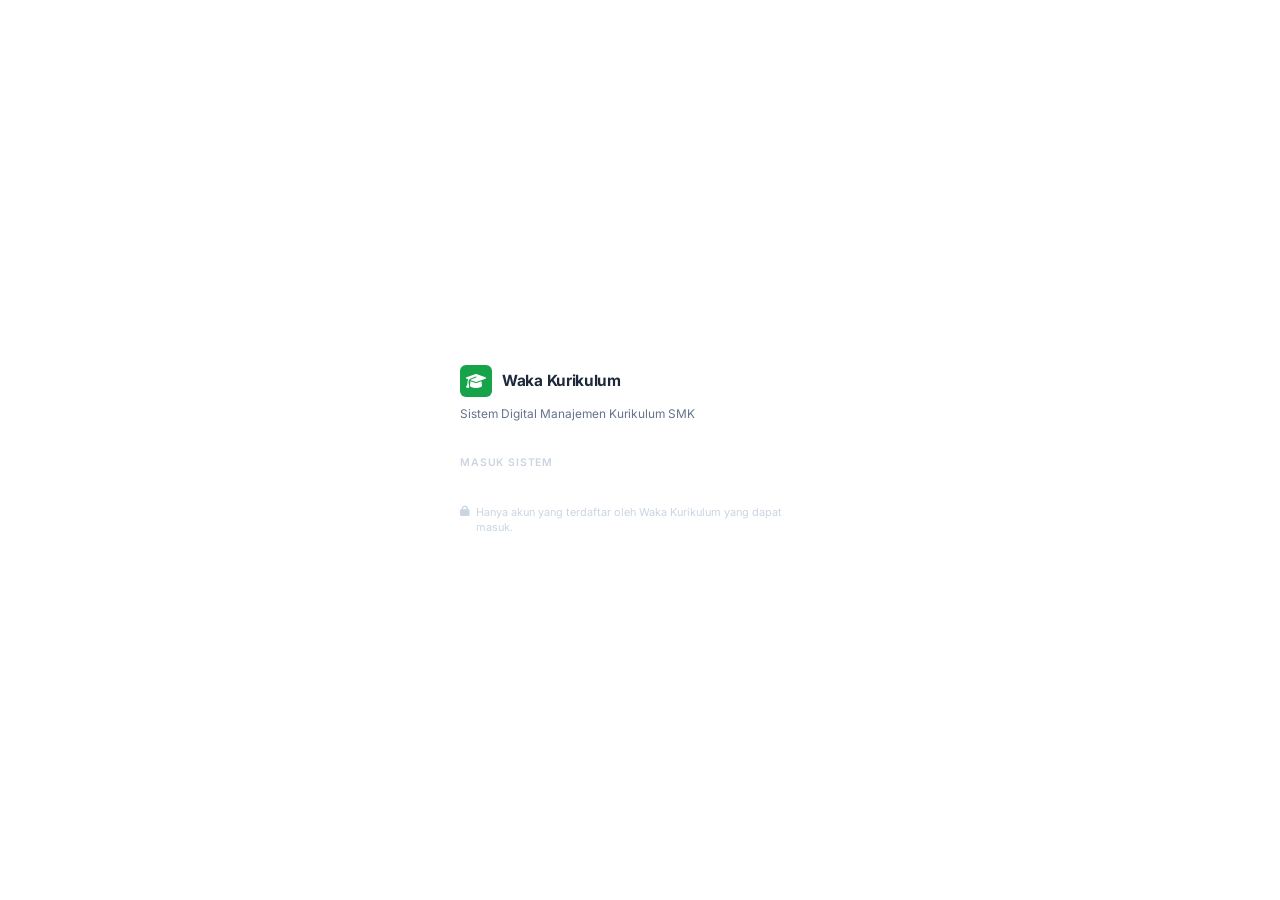
==== frontend/index.html @ 3661258d "initial: wakaAPP" ====
<!DOCTYPE html>
<html lang="id">
<head>
  <meta charset="UTF-8">
  <meta name="viewport" content="width=device-width, initial-scale=1.0, maximum-scale=1.0, user-scalable=no">
  <title>Sistem Waka Kurikulum SMK</title>
  <meta name="description" content="Sistem Digital Waka Kurikulum SMK — E-Jurnal Harian, Absensi Wajah, Dashboard Analisis & Manajemen Perangkat Ajar.">
  <meta name="theme-color" content="#16a34a">
  <meta name="mobile-web-app-capable" content="yes">
  <meta name="apple-mobile-web-app-capable" content="yes">
  <meta name="apple-mobile-web-app-status-bar-style" content="black-translucent">
  <meta name="apple-mobile-web-app-title" content="Waka Kurikulum">
  <link rel="icon" type="image/svg+xml" href="data:image/svg+xml,<svg xmlns='http://www.w3.org/2000/svg' viewBox='0 0 100 100'><text y='.9em' font-size='90'>🎓</text></svg>">

  <!-- Google Fonts -->
  <link rel="preconnect" href="https://fonts.googleapis.com">
  <link rel="preconnect" href="https://fonts.gstatic.com" crossorigin>
  <link href="https://fonts.googleapis.com/css2?family=Inter:wght@400;500;600;700&display=swap" rel="stylesheet">

  <!-- Font Awesome -->
  <link rel="stylesheet" href="https://cdnjs.cloudflare.com/ajax/libs/font-awesome/6.5.0/css/all.min.css">

  <!-- Google Identity Services -->
  <script src="https://accounts.google.com/gsi/client"></script>

  <!-- App Styles -->
  <link rel="stylesheet" href="css/style.css">
</head>
<body>

  <!-- ==================== LOGIN SCREEN ==================== -->
  <div id="login-screen" class="login-screen">
    <div class="login-card">
      <div class="login-logo">
        <div class="login-brand">
          <div class="login-brand-icon"><i class="fa-solid fa-graduation-cap"></i></div>
          <h1 class="login-brand-name">Waka Kurikulum</h1>
        </div>
        <p class="login-tagline">Sistem Digital Manajemen Kurikulum SMK</p>
      </div>

      <div class="login-divider">
        <span>Masuk Sistem</span>
      </div>

      <!-- Container untuk Google Sign-In Button Native -->
      <div id="google-login-container" style="display: flex; justify-content: center; width: 100%; margin-top: 20px;"></div>

      <p class="login-note">
        <i class="fa-solid fa-lock"></i>
        <span>Hanya akun yang terdaftar oleh Waka Kurikulum yang dapat masuk.</span>
      </p>

      <!-- DEV MODE: Quick Login (hanya tampil saat CONFIG.DEV_MODE = true) -->
      <div id="dev-login-panel" style="display:none;">
        <div class="dev-panel-label">🛠️ DEV MODE — Pilih Role:</div>
        <div class="dev-role-grid">
          <button class="dev-role-btn guru" onclick="App.devLogin('guru')">Guru</button>
          <button class="dev-role-btn waka" onclick="App.devLogin('waka')">Waka</button>
          <button class="dev-role-btn kepsek" onclick="App.devLogin('kepsek')">Kepsek</button>
        </div>
      </div>

      <div id="login-error-msg" style="display:none;" class="login-error">
        <i class="fa-solid fa-circle-exclamation"></i>
        <span id="login-error-text"></span>
      </div>
    </div>
  </div>

  <!-- ==================== APP SHELL ==================== -->
  <div id="app-shell" class="app-shell hidden">

    <!-- Side / Bottom Navigation -->
    <nav id="app-nav" class="app-nav">
      <div class="nav-brand">
        <div class="nav-brand-icon"><i class="fa-solid fa-graduation-cap"></i></div>
        <div>
          <div class="nav-brand-name">Waka Kurikulum</div>
          <div class="nav-brand-sub">Sistem Manajemen</div>
        </div>
      </div>
      <div class="nav-section-label">Menu Utama</div>
      <div id="nav-items" class="nav-items"></div>
      <div class="nav-footer">
        <div class="nav-user" id="nav-user-info"></div>
        <button id="btn-logout" class="btn-logout" onclick="App.logout()">
          <i class="fa-solid fa-right-from-bracket"></i>
          <span>Keluar</span>
        </button>
      </div>
    </nav>

    <!-- Mobile Top Bar -->
    <header class="mobile-header">
      <div class="mobile-header-left">
        <!-- Hamburger button untuk buka sidebar -->
        <button class="hamburger-btn" id="btn-hamburger" onclick="App.toggleSidebar()" aria-label="Menu">
          <i class="fa-solid fa-bars"></i>
        </button>
        <div class="mobile-logo-icon"><i class="fa-solid fa-graduation-cap"></i></div>
        <span id="mobile-page-title">Beranda</span>
      </div>
      <div id="mobile-user-avatar" class="mobile-user-avatar"></div>
    </header>

    <!-- Overlay backdrop untuk sidebar mobile -->
    <div id="sidebar-overlay" class="sidebar-overlay" onclick="App.toggleSidebar()"></div>

    <!-- Main Content Area -->
    <main id="main-content" class="main-content">
      <div id="page-container" class="page-container"></div>
    </main>

    <!-- Mobile Bottom Nav -->
    <nav id="mobile-bottom-nav" class="mobile-bottom-nav"></nav>
  </div>

  <!-- ==================== LOADING OVERLAY ==================== -->
  <div id="loading-overlay" class="loading-overlay hidden">
    <div class="loading-spinner">
      <div class="spinner-ring"></div>
      <p id="loading-text">Memuat...</p>
    </div>
  </div>

  <!-- ==================== TOAST NOTIFICATION ==================== -->
  <div id="toast-container" class="toast-container"></div>

  <!-- ==================== SCRIPTS ==================== -->
  <script src="js/config.js"></script>
  <script src="js/mock_api.js"></script>
  <script src="js/api.js"></script>
  <script src="js/pages/dashboard.js"></script>
  <script src="js/pages/ejurnal.js"></script>
  <script src="js/pages/absen.js"></script>
  <script src="js/pages/jadwal.js"></script>
  <script src="js/pages/perangkat.js"></script>
  <script src="js/pages/pkl.js"></script>
  <script src="js/pages/supervisi.js"></script>
  <script src="js/pages/master.js"></script>
  <script src="js/app.js"></script>

</body>
</html>
---- frontend/css/style.css ----
/*
 * style.css — Waka Kurikulum UI
 * Design: Minimalist Corporate
 * Palette: Green accent, neutral grays
 * No glassmorphism. No decorative gradients. No AI slop.
 */

/* ============================================
   RESET & BASE
   ============================================ */
*, *::before, *::after { box-sizing: border-box; margin: 0; padding: 0; }

:root {
  /* Accent */
  --green:       #16a34a;
  --green-dark:  #15803d;
  --green-light: #dcfce7;
  --green-muted: #86efac;

  /* Neutrals */
  --black:   #0f172a;
  --gray-9:  #1e293b;
  --gray-7:  #334155;
  --gray-5:  #64748b;
  --gray-3:  #cbd5e1;
  --gray-2:  #e2e8f0;
  --gray-1:  #f1f5f9;
  --white:   #ffffff;

  /* Semantic */
  --text-primary:   var(--gray-9);
  --text-secondary: var(--gray-5);
  --text-muted:     var(--gray-3);
  --border:         var(--gray-2);
  --surface:        var(--white);
  --bg:             var(--gray-1);

  /* Status */
  --success: #16a34a;
  --warning: #d97706;
  --danger:  #dc2626;
  --info:    #2563eb;

  /* Layout */
  --sidebar-w: 220px;
  --topbar-h:  52px;
  --bottomnav-h: 56px;

  /* Misc */
  --radius: 6px;
  --font: 'Inter', system-ui, -apple-system, sans-serif;
}

html { font-size: 14px; }

body {
  font-family: var(--font);
  background: var(--bg);
  color: var(--text-primary);
  line-height: 1.5;
  -webkit-font-smoothing: antialiased;
}

a { color: var(--green); text-decoration: none; }
a:hover { text-decoration: underline; }

button { font-family: var(--font); cursor: pointer; }
input, select, textarea { font-family: var(--font); }

.hidden { display: none !important; }


/* ============================================
   LOGIN SCREEN
   ============================================ */
.login-screen {
  min-height: 100vh;
  display: flex;
  align-items: center;
  justify-content: center;
  background: var(--white);
  padding: 24px;
}

.login-card {
  width: 100%;
  max-width: 360px;
}

.login-logo {
  margin-bottom: 32px;
}

.login-brand {
  display: flex;
  align-items: center;
  gap: 10px;
  margin-bottom: 8px;
}

.login-brand-icon {
  width: 32px;
  height: 32px;
  background: var(--green);
  border-radius: var(--radius);
  display: flex;
  align-items: center;
  justify-content: center;
  color: white;
  font-size: 16px;
}

.login-brand-name {
  font-size: 1.1rem;
  font-weight: 700;
  color: var(--text-primary);
  letter-spacing: -0.3px;
}

.login-tagline {
  font-size: 0.85rem;
  color: var(--text-secondary);
}

.login-divider {
  font-size: 0.75rem;
  color: var(--text-muted);
  text-transform: uppercase;
  letter-spacing: 0.08em;
  font-weight: 600;
  margin-bottom: 16px;
}

.btn-google-login {
  display: flex;
  align-items: center;
  justify-content: center;
  gap: 10px;
  width: 100%;
  padding: 10px 16px;
  border: 1px solid var(--border);
  border-radius: var(--radius);
  background: var(--white);
  color: var(--text-primary);
  font-size: 0.875rem;
  font-weight: 500;
  transition: background 0.15s, border-color 0.15s;
}
.btn-google-login:hover {
  background: var(--gray-1);
  border-color: var(--gray-3);
}

.login-note {
  margin-top: 14px;
  font-size: 0.78rem;
  color: var(--text-muted);
  display: flex;
  align-items: flex-start;
  gap: 6px;
  line-height: 1.4;
}
.login-note i { margin-top: 1px; }

/* Dev Mode Panel */
#dev-login-panel {
  margin-top: 20px;
  padding: 14px;
  background: #fffbeb;
  border: 1px solid #fde68a;
  border-radius: var(--radius);
}
.dev-panel-label {
  font-size: 0.72rem;
  font-weight: 600;
  color: #92400e;
  text-transform: uppercase;
  letter-spacing: 0.06em;
  margin-bottom: 10px;
}
.dev-role-grid {
  display: grid;
  grid-template-columns: repeat(3, 1fr);
  gap: 8px;
}
.dev-role-btn {
  padding: 8px 4px;
  border: none;
  border-radius: var(--radius);
  font-size: 0.78rem;
  font-weight: 600;
  cursor: pointer;
  transition: opacity 0.15s;
}
.dev-role-btn:hover { opacity: 0.85; }
.dev-role-btn.guru   { background: var(--info);    color: white; }
.dev-role-btn.waka   { background: #7c3aed;        color: white; }
.dev-role-btn.kepsek { background: var(--success); color: white; }

.login-error {
  margin-top: 14px;
  padding: 10px 12px;
  background: #fef2f2;
  border: 1px solid #fecaca;
  border-radius: var(--radius);
  font-size: 0.82rem;
  color: var(--danger);
  display: flex;
  gap: 8px;
  align-items: flex-start;
}


/* ============================================
   APP SHELL
   ============================================ */
.app-shell {
  display: flex;
  min-height: 100vh;
}

/* Sidebar */
.app-nav {
  position: fixed;
  top: 0;
  left: 0;
  width: var(--sidebar-w);
  height: 100vh;
  background: var(--white);
  border-right: 1px solid var(--border);
  display: flex;
  flex-direction: column;
  z-index: 100;
  overflow-y: auto;
}

.nav-brand {
  display: flex;
  align-items: center;
  gap: 9px;
  padding: 16px 16px 14px;
  border-bottom: 1px solid var(--border);
}
.nav-brand-icon {
  width: 28px;
  height: 28px;
  background: var(--green);
  border-radius: 5px;
  display: flex;
  align-items: center;
  justify-content: center;
  color: white;
  font-size: 13px;
  flex-shrink: 0;
}
.nav-brand-name {
  font-size: 0.875rem;
  font-weight: 700;
  color: var(--text-primary);
  letter-spacing: -0.2px;
  line-height: 1.2;
}
.nav-brand-sub {
  font-size: 0.7rem;
  color: var(--text-muted);
  font-weight: 400;
}

.nav-section-label {
  padding: 14px 16px 4px;
  font-size: 0.68rem;
  font-weight: 600;
  color: var(--text-muted);
  text-transform: uppercase;
  letter-spacing: 0.08em;
}

.nav-items { padding: 6px 8px; flex: 1; }

.nav-item {
  display: flex;
  align-items: center;
  gap: 9px;
  padding: 8px 10px;
  border-radius: var(--radius);
  cursor: pointer;
  font-size: 0.84rem;
  font-weight: 500;
  color: var(--text-secondary);
  transition: background 0.12s, color 0.12s;
  user-select: none;
}
.nav-item i {
  width: 16px;
  font-size: 13px;
  text-align: center;
  flex-shrink: 0;
}
.nav-item:hover { background: var(--gray-1); color: var(--text-primary); }
.nav-item.active {
  background: var(--green-light);
  color: var(--green-dark);
  font-weight: 600;
}
.nav-item.active i { color: var(--green); }

.nav-footer {
  padding: 12px 8px;
  border-top: 1px solid var(--border);
}

.nav-user {
  display: flex;
  align-items: center;
  gap: 9px;
  padding: 8px 10px;
  margin-bottom: 4px;
  border-radius: var(--radius);
}
.nav-user-avatar {
  width: 28px;
  height: 28px;
  border-radius: 50%;
  background: var(--green-light);
  color: var(--green-dark);
  font-size: 0.72rem;
  font-weight: 700;
  display: flex;
  align-items: center;
  justify-content: center;
  flex-shrink: 0;
}
.nav-user-name {
  font-size: 0.8rem;
  font-weight: 600;
  color: var(--text-primary);
  white-space: nowrap;
  overflow: hidden;
  text-overflow: ellipsis;
}
.nav-user-role {
  font-size: 0.7rem;
  color: var(--text-muted);
}

.btn-logout {
  display: flex;
  align-items: center;
  gap: 8px;
  width: 100%;
  padding: 7px 10px;
  border: none;
  border-radius: var(--radius);
  background: transparent;
  color: var(--text-secondary);
  font-size: 0.82rem;
  font-weight: 500;
  cursor: pointer;
  transition: background 0.12s, color 0.12s;
}
.btn-logout:hover { background: #fef2f2; color: var(--danger); }
.btn-logout i { font-size: 12px; }


/* Main Content */
.main-content {
  margin-left: var(--sidebar-w);
  min-height: 100vh;
  width: calc(100% - var(--sidebar-w));
}

.page-container {
  max-width: 900px;
  margin: 0 auto;
  padding: 28px 24px;
}

/* Mobile header */
.mobile-header {
  display: none;
  position: fixed;
  top: 0;
  left: 0;
  right: 0;
  height: var(--topbar-h);
  background: var(--white);
  border-bottom: 1px solid var(--border);
  padding: 0 16px;
  align-items: center;
  justify-content: space-between;
  z-index: 200;
}
.mobile-header-left { display: flex; align-items: center; gap: 10px; }
.mobile-logo-icon {
  width: 26px; height: 26px;
  background: var(--green);
  border-radius: 5px;
  display: flex; align-items: center; justify-content: center;
  color: white; font-size: 12px;
}
.mobile-page-title {
  font-size: 0.9rem;
  font-weight: 600;
  color: var(--text-primary);
}
.mobile-user-avatar {
  width: 28px; height: 28px;
  border-radius: 50%;
  background: var(--green-light);
  color: var(--green-dark);
  font-size: 0.7rem;
  font-weight: 700;
  display: flex; align-items: center; justify-content: center;
}

/* Mobile bottom nav */
.mobile-bottom-nav {
  display: none;
  position: fixed;
  bottom: 0; left: 0; right: 0;
  height: var(--bottomnav-h);
  background: var(--white);
  border-top: 1px solid var(--border);
  z-index: 200;
  flex-direction: row;
  align-items: stretch;
}

.mobile-nav-item {
  flex: 1;
  display: flex;
  flex-direction: column;
  align-items: center;
  justify-content: center;
  gap: 3px;
  cursor: pointer;
  font-size: 0.6rem;
  font-weight: 500;
  color: var(--text-muted);
  transition: color 0.12s;
  border: none;
  background: none;
  padding: 6px 0;
}
.mobile-nav-item i { font-size: 16px; }
.mobile-nav-item.active { color: var(--green); }
.mobile-nav-item span { font-size: 0.6rem; }


/* ============================================
   COMMON UI COMPONENTS
   ============================================ */

/* Page header */
.page-header {
  margin-bottom: 20px;
}
.page-header h2 {
  font-size: 1.15rem;
  font-weight: 700;
  color: var(--text-primary);
  letter-spacing: -0.3px;
  margin-bottom: 2px;
}
.page-header p {
  font-size: 0.82rem;
  color: var(--text-secondary);
}

/* Card */
.card {
  background: var(--white);
  border: 1px solid var(--border);
  border-radius: var(--radius);
  padding: 20px;
  margin-bottom: 16px;
}

.card-header {
  display: flex;
  align-items: center;
  justify-content: space-between;
  margin-bottom: 16px;
  padding-bottom: 12px;
  border-bottom: 1px solid var(--border);
}
.card-title {
  font-size: 0.875rem;
  font-weight: 600;
  color: var(--text-primary);
  display: flex;
  align-items: center;
  gap: 7px;
}
.card-title i { color: var(--text-muted); font-size: 13px; }

/* Badges */
.badge {
  display: inline-flex;
  align-items: center;
  gap: 4px;
  padding: 2px 8px;
  border-radius: 999px;
  font-size: 0.72rem;
  font-weight: 600;
}
.badge-success { background: var(--green-light);  color: var(--green-dark); }
.badge-warning { background: #fef3c7;             color: #92400e; }
.badge-danger  { background: #fef2f2;             color: var(--danger); }
.badge-info    { background: #eff6ff;             color: #1d4ed8; }
.badge-muted   { background: var(--gray-1);       color: var(--gray-5); }
.badge-primary { background: var(--green-light);  color: var(--green-dark); }

/* Buttons */
.btn {
  display: inline-flex;
  align-items: center;
  gap: 6px;
  padding: 7px 14px;
  border-radius: var(--radius);
  border: 1px solid transparent;
  font-size: 0.82rem;
  font-weight: 500;
  cursor: pointer;
  transition: background 0.12s, border-color 0.12s, color 0.12s;
  white-space: nowrap;
}
.btn:disabled { opacity: 0.5; cursor: not-allowed; }

.btn-primary {
  background: var(--green);
  color: white;
  border-color: var(--green);
}
.btn-primary:hover { background: var(--green-dark); border-color: var(--green-dark); }

.btn-outline {
  background: transparent;
  color: var(--text-secondary);
  border-color: var(--border);
}
.btn-outline:hover { background: var(--gray-1); border-color: var(--gray-3); }

.btn-ghost {
  background: transparent;
  color: var(--text-secondary);
  border-color: transparent;
}
.btn-ghost:hover { background: var(--gray-1); }

.btn-danger {
  background: var(--danger);
  color: white;
  border-color: var(--danger);
}
.btn-success {
  background: var(--success);
  color: white;
  border-color: var(--success);
}

.btn-full { width: 100%; justify-content: center; }
.btn-lg   { padding: 10px 18px; font-size: 0.875rem; }
.btn-sm   { padding: 4px 10px;  font-size: 0.76rem; }

/* Alerts */
.alert {
  display: flex;
  align-items: flex-start;
  gap: 10px;
  padding: 10px 14px;
  border-radius: var(--radius);
  font-size: 0.82rem;
  margin-bottom: 14px;
  border-width: 1px;
  border-style: solid;
}
.alert i { margin-top: 1px; flex-shrink: 0; }
.alert-success { background: #f0fdf4; border-color: var(--green-muted); color: var(--green-dark); }
.alert-warning { background: #fffbeb; border-color: #fcd34d;            color: #92400e; }
.alert-danger  { background: #fef2f2; border-color: #fecaca;            color: #991b1b; }
.alert-info    { background: #eff6ff; border-color: #93c5fd;            color: #1e40af; }

/* Forms */
.form-group { margin-bottom: 16px; }

.form-label {
  display: block;
  font-size: 0.8rem;
  font-weight: 600;
  color: var(--text-primary);
  margin-bottom: 6px;
}
.form-label .required { color: var(--danger); }

.form-control {
  width: 100%;
  padding: 8px 10px;
  border: 1px solid var(--border);
  border-radius: var(--radius);
  font-size: 0.85rem;
  color: var(--text-primary);
  background: var(--white);
  transition: border-color 0.12s;
  outline: none;
}
.form-control:focus { border-color: var(--green); }
.form-control::placeholder { color: var(--text-muted); }

select.form-control { cursor: pointer; }
textarea.form-control { resize: vertical; min-height: 80px; }

.form-row {
  display: grid;
  grid-template-columns: repeat(4, 1fr);
  gap: 10px;
}

.form-check {
  display: flex;
  align-items: flex-start;
  gap: 10px;
  cursor: pointer;
  padding: 12px;
  border: 1px solid var(--border);
  border-radius: var(--radius);
  transition: border-color 0.12s;
}
.form-check:hover { border-color: var(--green); }
.form-check input[type="checkbox"] {
  width: 15px;
  height: 15px;
  accent-color: var(--green);
  margin-top: 2px;
  flex-shrink: 0;
}
.form-check-label { font-size: 0.84rem; font-weight: 600; color: var(--text-primary); }
.form-check-hint  { display: block; font-size: 0.76rem; color: var(--text-muted); margin-top: 1px; }

/* Tables */
.table-wrap { overflow-x: auto; }
.table {
  width: 100%;
  border-collapse: collapse;
  font-size: 0.82rem;
}
.table th {
  text-align: left;
  padding: 8px 12px;
  font-size: 0.72rem;
  font-weight: 600;
  color: var(--text-muted);
  text-transform: uppercase;
  letter-spacing: 0.06em;
  background: var(--gray-1);
  border-bottom: 1px solid var(--border);
}
.table td {
  padding: 10px 12px;
  border-bottom: 1px solid var(--border);
  color: var(--text-primary);
  vertical-align: middle;
}
.table tr:last-child td { border-bottom: none; }
.table tr:hover td { background: var(--gray-1); }

/* Progress bar */
.progress-wrap { margin: 4px 0; }
.progress-label {
  display: flex;
  justify-content: space-between;
  font-size: 0.72rem;
  color: var(--text-muted);
  margin-bottom: 4px;
}
.progress-bar {
  height: 4px;
  background: var(--gray-2);
  border-radius: 2px;
  overflow: hidden;
}
.progress-fill {
  height: 100%;
  border-radius: 2px;
  transition: width 0.4s ease;
}
.progress-fill.success { background: var(--success); }
.progress-fill.warning { background: var(--warning); }
.progress-fill.danger  { background: var(--danger); }

/* Empty state */
.empty-state {
  text-align: center;
  padding: 40px 20px;
  color: var(--text-muted);
}
.empty-state i    { font-size: 2rem; margin-bottom: 10px; display: block; }
.empty-state p    { font-size: 0.85rem; }

/* Skeleton */
.skeleton {
  background: linear-gradient(90deg, var(--gray-1) 25%, var(--gray-2) 50%, var(--gray-1) 75%);
  background-size: 400%;
  animation: shimmer 1.4s infinite;
  border-radius: var(--radius);
}
@keyframes shimmer { 0% { background-position: 100%; } 100% { background-position: 0%; } }
.skeleton-card { height: 80px; margin-bottom: 12px; }
.skeleton-text { height: 38px; margin-bottom: 12px; }


/* ============================================
   DASHBOARD
   ============================================ */
.stats-grid {
  display: grid;
  grid-template-columns: repeat(auto-fit, minmax(180px, 1fr));
  gap: 12px;
  margin-bottom: 16px;
}

.stat-card {
  background: var(--white);
  border: 1px solid var(--border);
  border-radius: var(--radius);
  padding: 16px;
}
.stat-card.success { border-left: 3px solid var(--success); }
.stat-card.warning { border-left: 3px solid var(--warning); }
.stat-card.danger  { border-left: 3px solid var(--danger); }
.stat-card.primary { border-left: 3px solid var(--green); }
.stat-card.info    { border-left: 3px solid var(--info); }

.stat-label {
  font-size: 0.72rem;
  font-weight: 600;
  color: var(--text-muted);
  text-transform: uppercase;
  letter-spacing: 0.06em;
  margin-bottom: 6px;
}
.stat-value {
  font-size: 1.5rem;
  font-weight: 700;
  color: var(--text-primary);
  line-height: 1;
  letter-spacing: -0.5px;
}
.stat-sub {
  font-size: 0.75rem;
  color: var(--text-muted);
  margin-top: 4px;
}

/* WA Button */
.btn-wa {
  display: inline-flex;
  align-items: center;
  gap: 4px;
  padding: 3px 8px;
  background: #22c55e;
  color: white;
  border-radius: 4px;
  font-size: 0.72rem;
  font-weight: 600;
  text-decoration: none;
  transition: background 0.12s;
}
.btn-wa:hover { background: #16a34a; text-decoration: none; }


/* ============================================
   ABSENSI (CAMERA)
   ============================================ */
.camera-mode-tabs {
  display: flex;
  border: 1px solid var(--border);
  border-radius: var(--radius);
  overflow: hidden;
  margin-bottom: 16px;
}
.camera-mode-tab {
  flex: 1;
  padding: 8px 12px;
  text-align: center;
  font-size: 0.82rem;
  font-weight: 500;
  color: var(--text-secondary);
  cursor: pointer;
  background: var(--white);
  border: none;
  transition: background 0.12s, color 0.12s;
}
.camera-mode-tab:not(:last-child) { border-right: 1px solid var(--border); }
.camera-mode-tab.active {
  background: var(--green-light);
  color: var(--green-dark);
  font-weight: 600;
}
.camera-mode-tab i { margin-right: 5px; }

.camera-preview {
  width: 100%;
  aspect-ratio: 4/3;
  background: var(--gray-1);
  border-radius: var(--radius);
  border: 1px solid var(--border);
  position: relative;
  overflow: hidden;
  margin-bottom: 12px;
}

.camera-placeholder {
  position: absolute;
  inset: 0;
  display: flex;
  flex-direction: column;
  align-items: center;
  justify-content: center;
  gap: 8px;
  color: var(--text-muted);
}
.camera-placeholder i { font-size: 2rem; }
.camera-placeholder p { font-size: 0.82rem; }
.camera-placeholder span { font-size: 0.72rem; }

.face-guide {
  width: 140px;
  height: 180px;
  border: 2px solid rgba(255,255,255,0.6);
  border-radius: 50%;
  position: absolute;
  top: 50%;
  left: 50%;
  transform: translate(-50%, -50%);
  pointer-events: none;
}

.absen-buttons {
  display: grid;
  grid-template-columns: 1fr 1fr;
  gap: 10px;
  margin-top: 4px;
}
.btn-absen-masuk,
.btn-absen-pulang {
  display: flex;
  align-items: center;
  justify-content: center;
  gap: 7px;
  padding: 10px;
  border: 1px solid transparent;
  border-radius: var(--radius);
  font-size: 0.875rem;
  font-weight: 600;
  cursor: pointer;
  transition: opacity 0.15s;
}
.btn-absen-masuk  { background: var(--green); color: white; }
.btn-absen-pulang { background: var(--gray-9); color: white; }
.btn-absen-masuk:hover, .btn-absen-pulang:hover { opacity: 0.88; }
.btn-absen-masuk:disabled, .btn-absen-pulang:disabled { opacity: 0.45; cursor: not-allowed; }

.absen-status {
  margin-top: 10px;
  font-size: 0.82rem;
  padding: 8px 12px;
  border-radius: var(--radius);
  display: none;
}
.absen-status.show        { display: block; }
.absen-status.success     { background: #f0fdf4; color: var(--green-dark); border: 1px solid var(--green-muted); }
.absen-status.error       { background: #fef2f2; color: #991b1b;            border: 1px solid #fecaca; }
.absen-status.processing  { background: var(--gray-1); color: var(--text-secondary); border: 1px solid var(--border); }


/* ============================================
   LOADING OVERLAY
   ============================================ */
.loading-overlay {
  position: fixed;
  inset: 0;
  background: rgba(255,255,255,0.85);
  display: flex;
  align-items: center;
  justify-content: center;
  z-index: 9999;
}
.loading-spinner {
  display: flex;
  flex-direction: column;
  align-items: center;
  gap: 12px;
}
.spinner-ring {
  width: 32px;
  height: 32px;
  border: 2.5px solid var(--border);
  border-top-color: var(--green);
  border-radius: 50%;
  animation: spin 0.7s linear infinite;
}
@keyframes spin { to { transform: rotate(360deg); } }
#loading-text { font-size: 0.82rem; color: var(--text-secondary); }


/* ============================================
   TOAST NOTIFICATION
   ============================================ */
.toast-container {
  position: fixed;
  bottom: 80px;
  right: 16px;
  z-index: 9998;
  display: flex;
  flex-direction: column;
  gap: 8px;
  pointer-events: none;
}
.toast {
  display: flex;
  align-items: center;
  gap: 9px;
  padding: 10px 14px;
  border-radius: var(--radius);
  font-size: 0.82rem;
  font-weight: 500;
  border: 1px solid;
  max-width: 320px;
  pointer-events: auto;
  animation: toastIn 0.2s ease;
}
@keyframes toastIn { from { opacity: 0; transform: translateY(8px); } to { opacity: 1; transform: none; } }
.toast.success { background: #f0fdf4; border-color: var(--green-muted); color: var(--green-dark); }
.toast.error   { background: #fef2f2; border-color: #fecaca;            color: #991b1b; }
.toast.info    { background: #eff6ff; border-color: #93c5fd;            color: #1e40af; }
.toast.warning { background: #fffbeb; border-color: #fcd34d;            color: #92400e; }


/* ============================================
   MODAL (Perangkat Ajar)
   ============================================ */
.modal-backdrop {
  position: fixed;
  inset: 0;
  background: rgba(0,0,0,0.35);
  display: flex;
  align-items: center;
  justify-content: center;
  padding: 20px;
  z-index: 9000;
}
.modal-box {
  background: var(--white);
  border: 1px solid var(--border);
  border-radius: var(--radius);
  padding: 20px;
  max-width: 400px;
  width: 100%;
}
.modal-header {
  display: flex;
  justify-content: space-between;
  align-items: center;
  margin-bottom: 16px;
}
.modal-title { font-size: 0.9rem; font-weight: 600; }


/* ============================================
   QUICK ACTIONS (Dashboard)
   ============================================ */
.quick-actions-grid {
  display: grid;
  grid-template-columns: repeat(auto-fit, minmax(130px, 1fr));
  gap: 10px;
}
.quick-action-btn {
  display: flex;
  flex-direction: column;
  align-items: flex-start;
  gap: 10px;
  padding: 14px;
  border: 1px solid var(--border);
  border-radius: var(--radius);
  background: var(--white);
  cursor: pointer;
  text-align: left;
  transition: border-color 0.12s, background 0.12s;
}
.quick-action-btn:hover { border-color: var(--green); background: var(--green-light); }
.quick-action-btn i { font-size: 1.1rem; color: var(--green); }
.quick-action-btn span { font-size: 0.78rem; font-weight: 500; color: var(--text-secondary); }


/* ============================================
   RESPONSIVE
   ============================================ */

/* Hamburger button */
.hamburger-btn {
  display: none;
  width: 36px;
  height: 36px;
  border: none;
  border-radius: var(--radius);
  background: transparent;
  color: var(--text-primary);
  font-size: 16px;
  cursor: pointer;
  align-items: center;
  justify-content: center;
  transition: background 0.12s;
  flex-shrink: 0;
}
.hamburger-btn:hover { background: var(--gray-1); }

/* Sidebar overlay backdrop */
.sidebar-overlay {
  display: none;
  position: fixed;
  inset: 0;
  background: rgba(0,0,0,0.45);
  z-index: 150;
  backdrop-filter: blur(1px);
  -webkit-backdrop-filter: blur(1px);
}
.sidebar-overlay.active { display: block; }

@media (max-width: 768px) {
  /* Sidebar: default tersembunyi di mobile, muncul sebagai drawer */
  .app-nav {
    transform: translateX(-100%);
    transition: transform 0.25s ease;
    z-index: 200;
    /* tetap fixed, override display:none dengan transform */
    display: flex !important;
  }
  .app-nav.sidebar-open {
    transform: translateX(0);
    box-shadow: 4px 0 24px rgba(0,0,0,0.15);
  }

  .main-content { margin-left: 0; width: 100%; }

  .mobile-header     { display: flex; }
  .mobile-bottom-nav { display: flex; }
  .hamburger-btn     { display: flex; }

  .page-container {
    padding: 16px;
    padding-top: calc(var(--topbar-h) + 16px);
    padding-bottom: calc(var(--bottomnav-h) + 16px);
  }

  .toast-container { bottom: calc(var(--bottomnav-h) + 8px); }

  .form-row   { grid-template-columns: repeat(2, 1fr); }
  .stats-grid { grid-template-columns: repeat(2, 1fr); }
  .absen-buttons { grid-template-columns: 1fr; }

  /* Bottom nav: 4 item, rata merata */
  .mobile-bottom-nav {
    justify-content: space-around;
  }
  .mobile-nav-item {
    flex: 0 0 25%; /* paksa 4 item = masing-masing 25% */
    max-width: 25%;
  }
}

@media (max-width: 480px) {
  .stats-grid { grid-template-columns: 1fr 1fr; }
  .form-row   { grid-template-columns: repeat(2, 1fr); }
  .dev-role-grid { grid-template-columns: repeat(3, 1fr); }
}
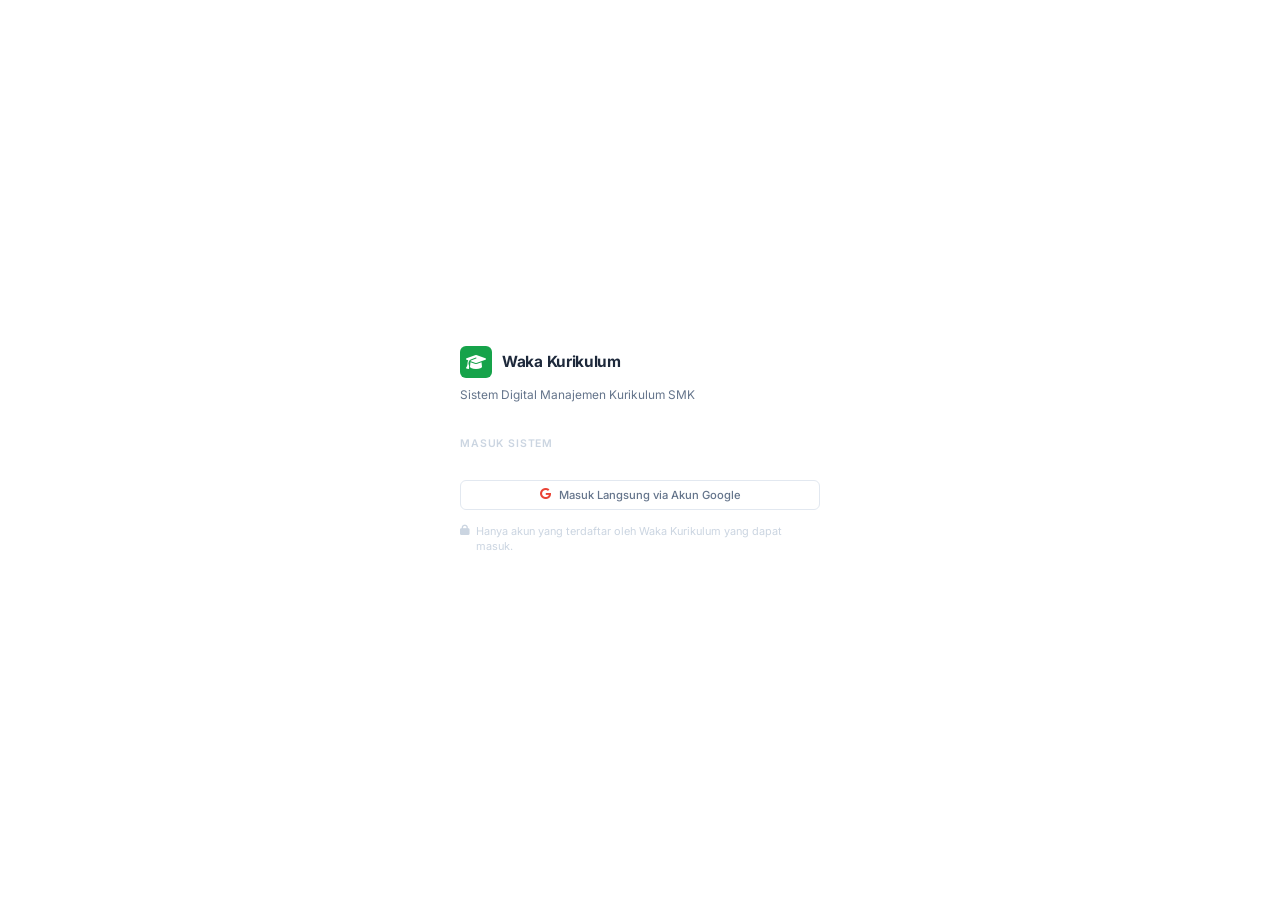
==== commit d53d8482: "fix: resolve Google Sign-In width, add direct GAS login fallback, and cleanup unused absen reference" ====
--- a/frontend/index.html
+++ b/frontend/index.html
@@ -44,7 +44,13 @@
       </div>
 
       <!-- Container untuk Google Sign-In Button Native -->
-      <div id="google-login-container" style="display: flex; justify-content: center; width: 100%; margin-top: 20px;"></div>
+      <div id="google-login-container" style="display: flex; justify-content: center; width: 100%; margin-top: 14px;"></div>
+
+      <div style="margin-top: 12px; text-align: center;">
+        <button type="button" class="btn btn-outline btn-full" onclick="App.redirectToGASLogin()" style="font-size: 0.8rem; display: flex; align-items: center; justify-content: center; gap: 8px;">
+          <i class="fa-brands fa-google" style="color:#ea4335;"></i> Masuk Langsung via Akun Google
+        </button>
+      </div>
 
       <p class="login-note">
         <i class="fa-solid fa-lock"></i>
@@ -101,7 +107,12 @@
         <div class="mobile-logo-icon"><i class="fa-solid fa-graduation-cap"></i></div>
         <span id="mobile-page-title">Beranda</span>
       </div>
-      <div id="mobile-user-avatar" class="mobile-user-avatar"></div>
+      <div class="mobile-header-right" style="display: flex; align-items: center; gap: 10px;">
+        <div id="mobile-user-avatar" class="mobile-user-avatar"></div>
+        <button class="btn btn-ghost" onclick="App.logout()" style="color: var(--danger); padding: 4px 8px; border: none; background: transparent; cursor: pointer; font-size: 1.1rem;">
+          <i class="fa-solid fa-right-from-bracket"></i>
+        </button>
+      </div>
     </header>
 
     <!-- Overlay backdrop untuk sidebar mobile -->
@@ -133,7 +144,6 @@
   <script src="js/api.js"></script>
   <script src="js/pages/dashboard.js"></script>
   <script src="js/pages/ejurnal.js"></script>
-  <script src="js/pages/absen.js"></script>
   <script src="js/pages/jadwal.js"></script>
   <script src="js/pages/perangkat.js"></script>
   <script src="js/pages/pkl.js"></script>
--- a/frontend/css/style.css
+++ b/frontend/css/style.css
@@ -708,6 +708,36 @@
 .skeleton-card { height: 80px; margin-bottom: 12px; }
 .skeleton-text { height: 38px; margin-bottom: 12px; }
 
+
+/* Tabs */
+.page-tabs {
+  display: flex;
+  gap: 8px;
+  border-bottom: 1px solid var(--border);
+  margin-bottom: 16px;
+  overflow-x: auto;
+}
+.page-tab-btn {
+  padding: 8px 16px;
+  border: none;
+  background: transparent;
+  color: var(--text-secondary);
+  font-size: 0.85rem;
+  font-weight: 600;
+  cursor: pointer;
+  border-bottom: 2px solid transparent;
+  display: flex;
+  align-items: center;
+  gap: 6px;
+  transition: all 0.15s;
+}
+.page-tab-btn:hover {
+  color: var(--green);
+}
+.page-tab-btn.active {
+  color: var(--green);
+  border-bottom-color: var(--green);
+}
 
 /* ============================================
    DASHBOARD
